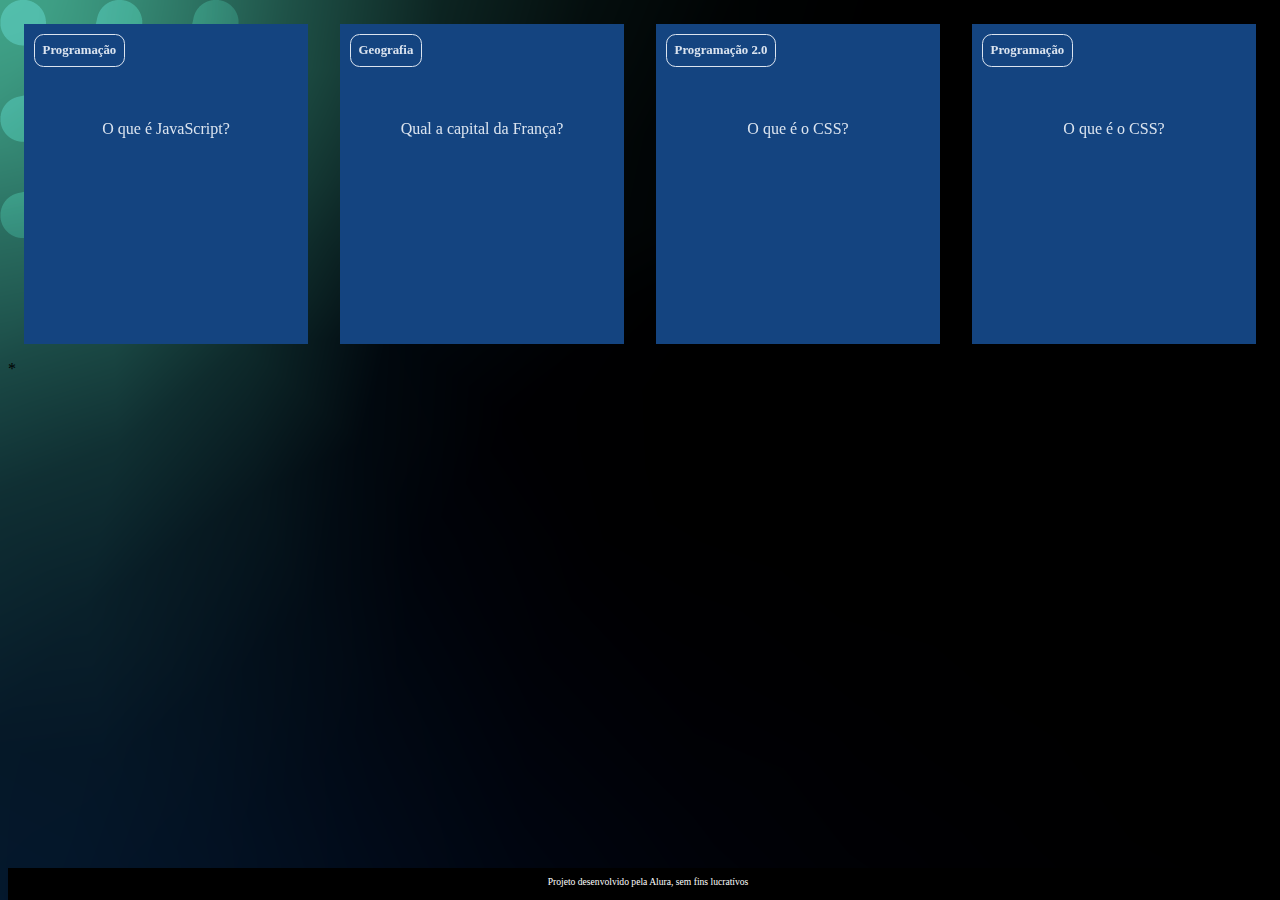
==== index.html @ 882c386a "sss" ====
<!DOCTYPE html>
<html lang="pt-br">
<head>
 <meta charset="UTF-8">
    <meta name="viewport" content="width=device-width, initial-scale=1.0">
      <link rel="stylesheet" href="assets/style.css">
     <title>Flashcard</title>    
     </head>
     <body>
      <main>
     <section id="container">
      <article class="cartao">
      <div class="cartao__conteudo">
         <h3>Programação</h3>
          <div class="cartao__conteudo__pergunta">
           <p>O que é JavaScript?</p>
            </div>
            <div class="cartao__conteudo__resposta">
            <p>O JavaScript é uma linguagem de programação</p>
             </div>
                </div>
             </article>
             <article class="cartao">
              <div class="cartao__conteudo">
                  <h3>Geografia</h3>
                  <div class="cartao__conteudo__pergunta">
                      <p>Qual a capital da França?</p>
                  </div>
                  <div class="cartao__conteudo__resposta">
                      <p>A capital da França é Paris</p>
                  </div>
              </div>
          </article>
            <article class="cartao">
             <div class="cartao__conteudo">
                 <h3>Programação 2.0</h3>
         <div class="cartao__conteudo__pergunta">
               <p>O que é o CSS?</p>
                 </div>
                 <div class="cartao__conteudo__resposta">
                <p>É uma linguagem de estilização</p>
                 </div>
                </div>
               </article>
                  <article class="cartao">
                    <div class="cartao__conteudo">
                     <h3>Programação</h3>
                     <div class="cartao__conteudo__pergunta">
                       <p>O que é o CSS?</p>
                       </div>
                         <div class="cartao__conteudo__resposta">
                       <p>É uma linguagem de estilização</p>
                        </div>
                           </div>
                            </article>
                             </section>
                           </main>
                              <footer>
                              <p>Projeto desenvolvido pela Alura, sem fins lucratívos</p>
                                </footer>
                                  </body>
                                     </html>*
---- assets/style.css ----
:root {
    --text-color: #DBE4EF;
    --card-front-color: #144480;
    --card-back-color: #00F4BF;
}

body{
    background: url('img/bg-desktop.webp');
    font-family: Bai Jamjuree;
}

#container {
    display: flex;
}

.cartao {
    margin: 1rem 1rem;
 
    height: 20rem;
    flex-grow: 1;
    flex-basis: calc(33% - 6rem);
}

.cartao__conteudo {
    background-color: var(--card-front-color);
    text-align: center;
    height: 100%;
    transform-style: preserve-3d;
    transition: transform 300ms ease-in-out;
}


.cartao__conteudo h3 {
    color: var(--text-color);
    border: 1px solid var(--text-color);
    text-align: left;
    padding: 0.5rem;
    position: absolute;
    margin: 0.6rem;
    border-radius: 0.6rem;
    font-size: 1vw;
    backface-visibility: hidden;
    }

.cartao__conteudo p {
    margin-top: 1rem;
    padding: 2rem;
    margin-top: 4rem;
}

.cartao__conteudo__pergunta p {
    color: var(--text-color);
    font-weight: 500;
}

.cartao__conteudo__resposta p {
    color: var(--card-back-color);
    font-weight: 700;
}

.cartao:hover .cartao__conteudo {
    transform: rotateY(180deg);
}

.cartao__conteudo__pergunta,
.cartao__conteudo__resposta{
    backface-visibility: hidden;
    position: absolute;
    height: 100%;
    width: 100%;
}

.cartao__conteudo__resposta {
    transform: rotateY(180deg);
}









footer {
    background-color: black;
    color: white;
    position: fixed;
    bottom: 0;
    width: 100%;
    height: 2rem;
}

footer p {
    text-align: center;
    font-size: 0.6rem;
    margin-top: 0.5rem;
}
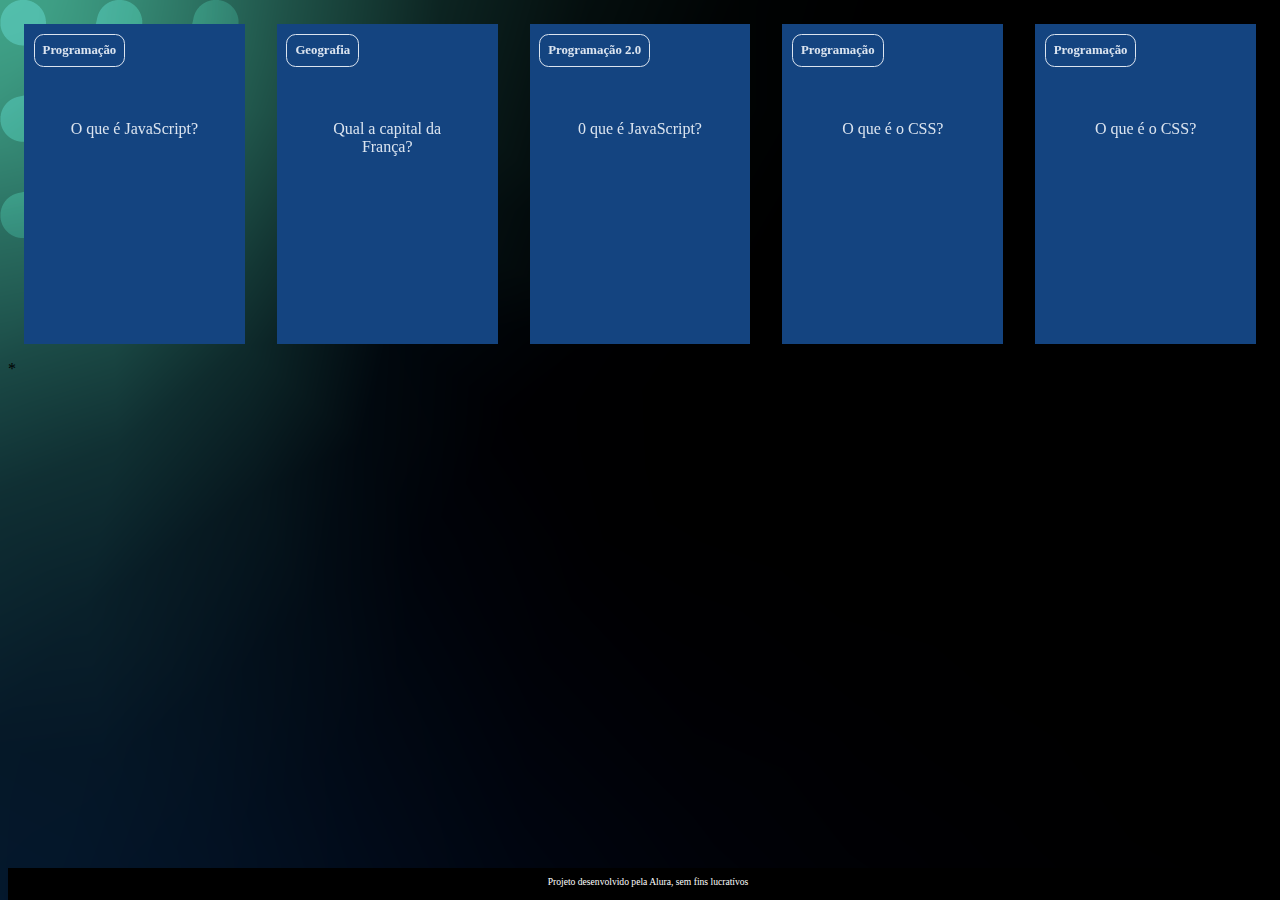
==== commit d1a3fade: "sss" ====
--- a/index.html
+++ b/index.html
@@ -31,9 +31,20 @@
                   </div>
               </div>
           </article>
+<article class="cartao">
+      <div class="cartao__conteudo">
+        <h3>Programação 2.0</h3>
+            <div class="cartao__conteudo__pergunta">
+              <p>0 que é JavaScript?</p>
+                  </div>
+                <div class="cartao__conteudo__resposta">
+                   <p>0 JavaScript é uma linguagem de programação</p>
+                     </div>
+                        </div>
+                         </article>
             <article class="cartao">
              <div class="cartao__conteudo">
-                 <h3>Programação 2.0</h3>
+                 <h3>Programação</h3>
          <div class="cartao__conteudo__pergunta">
                <p>O que é o CSS?</p>
                  </div>
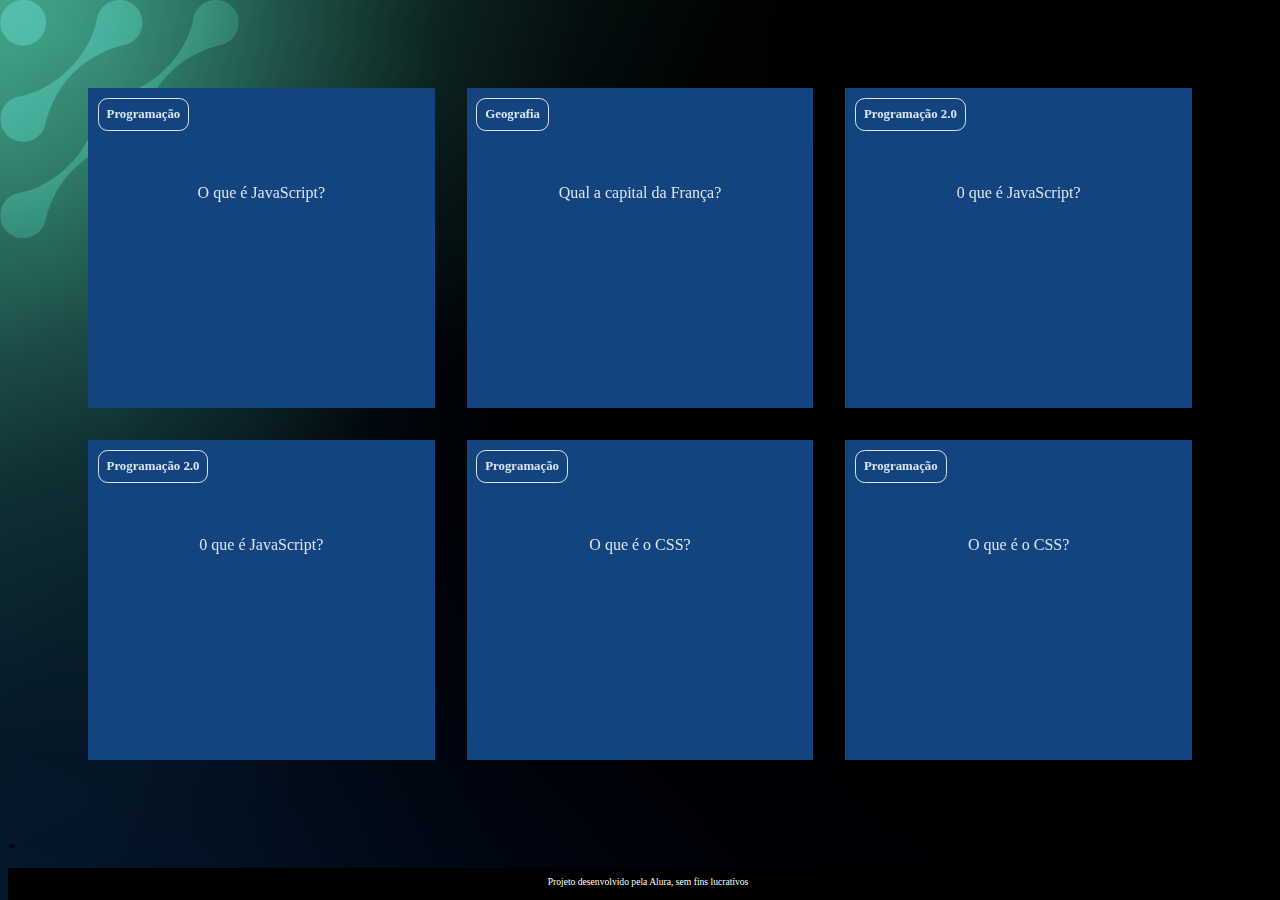
==== commit 81de8761: "ss" ====
--- a/index.html
+++ b/index.html
@@ -42,6 +42,17 @@
                      </div>
                         </div>
                          </article>
+                         <article class="cartao">
+                          <div class="cartao__conteudo">
+                              <h3>Programação 2.0</h3>
+                              <div class="cartao__conteudo__pergunta">
+                                  <p>0 que é JavaScript?</p>
+                              </div>
+                              <div class="cartao__conteudo__resposta">
+                                  <p>0 JavaScript é uma linguagem de programação</p>
+                              </div>
+                          </div>
+                      </article>
             <article class="cartao">
              <div class="cartao__conteudo">
                  <h3>Programação</h3>
--- a/assets/style.css
+++ b/assets/style.css
@@ -11,6 +11,9 @@
 
 #container {
     display: flex;
+    flex-wrap: wrap;
+    justify-content: space-between;
+         padding: 4rem;
 }
 
 .cartao {
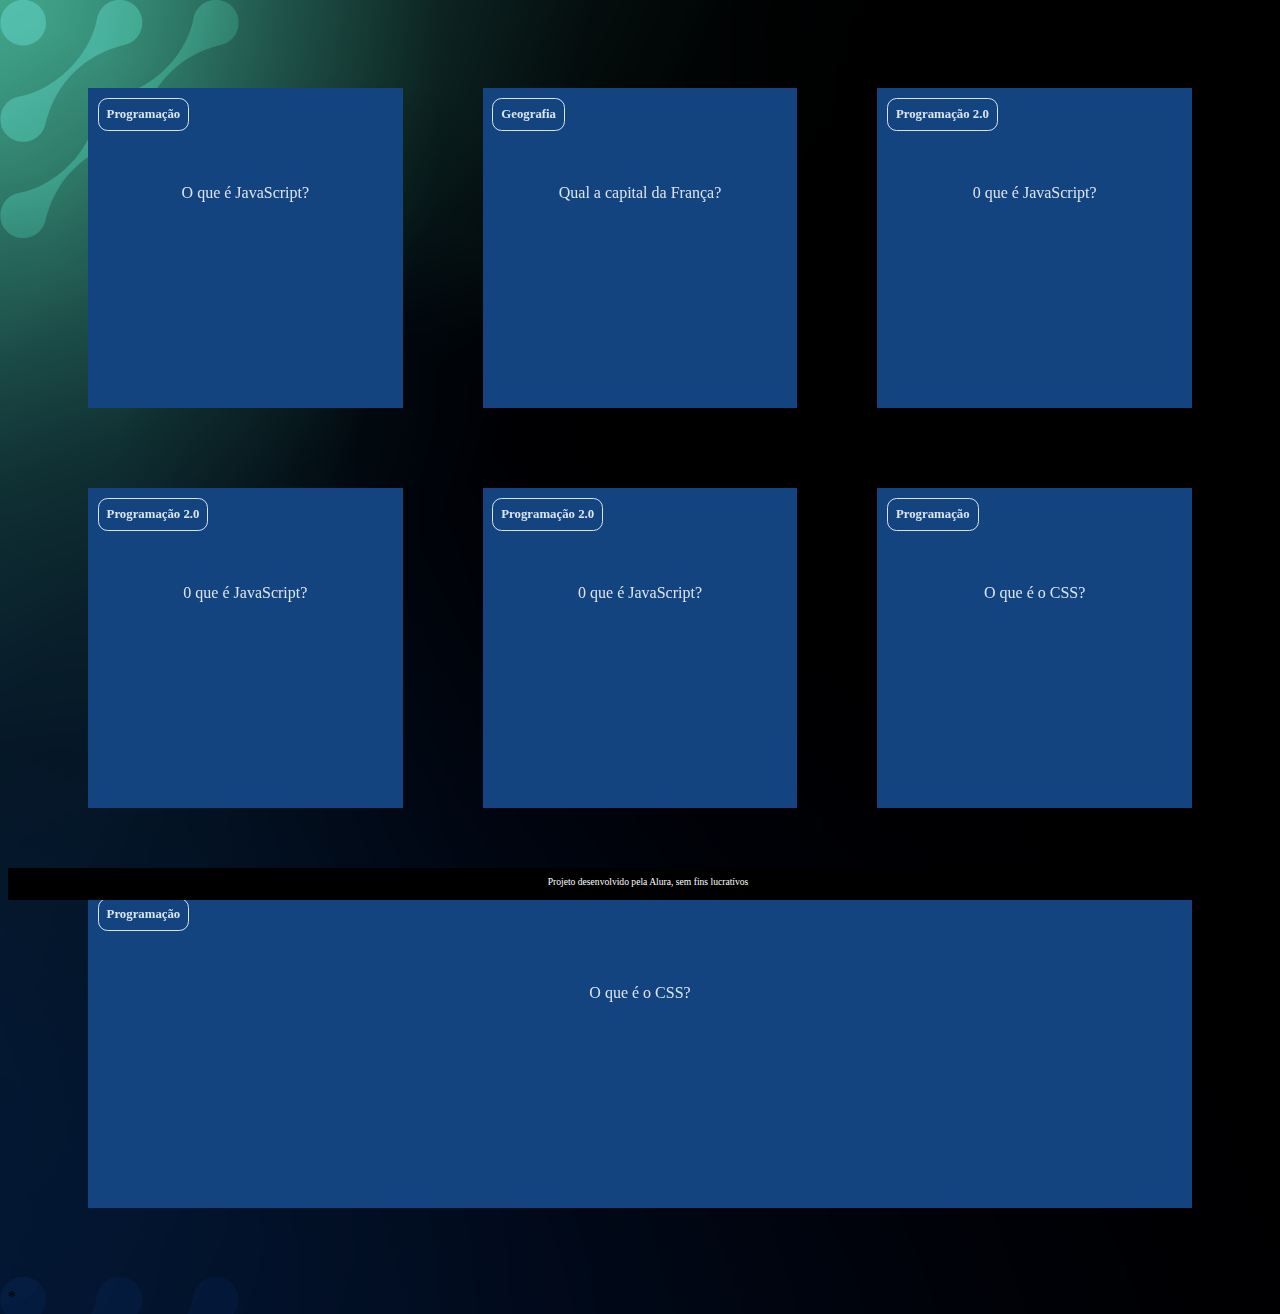
==== commit 224fd920: "ss" ====
--- a/index.html
+++ b/index.html
@@ -53,6 +53,17 @@
                               </div>
                           </div>
                       </article>
+                      <article class="cartao">
+                        <div class="cartao__conteudo">
+                            <h3>Programação 2.0</h3>
+                            <div class="cartao__conteudo__pergunta">
+                                <p>0 que é JavaScript?</p>
+                            </div>
+                            <div class="cartao__conteudo__resposta">
+                                <p>0 JavaScript é uma linguagem de programação</p>
+                            </div>
+                        </div>
+                    </article>
             <article class="cartao">
              <div class="cartao__conteudo">
                  <h3>Programação</h3>
--- a/assets/style.css
+++ b/assets/style.css
@@ -14,6 +14,7 @@
     flex-wrap: wrap;
     justify-content: space-between;
          padding: 4rem;
+         gap: 3rem;
 }
 
 .cartao {
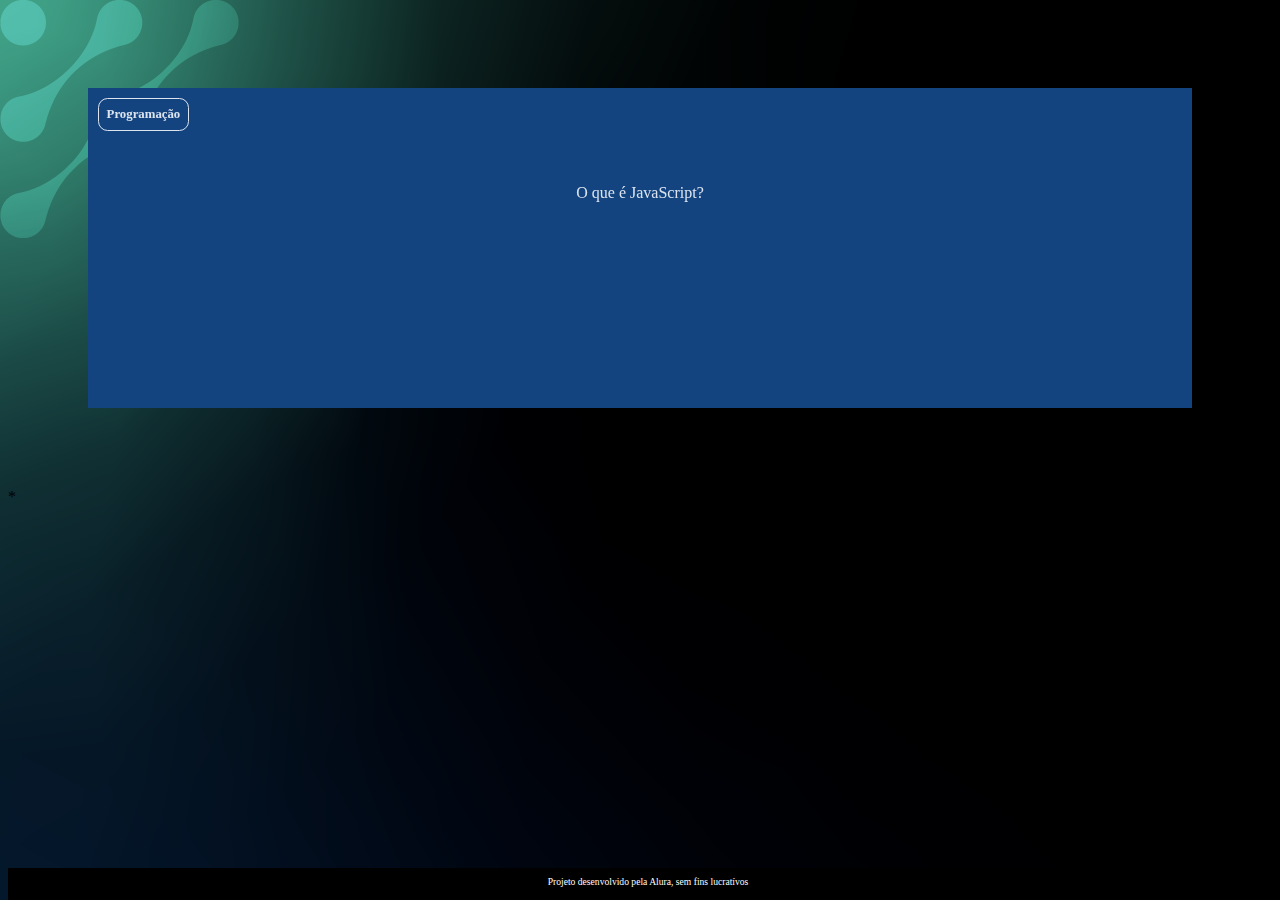
==== commit 0227b51d: "ss" ====
--- a/index.html
+++ b/index.html
@@ -20,72 +20,6 @@
              </div>
                 </div>
              </article>
-             <article class="cartao">
-              <div class="cartao__conteudo">
-                  <h3>Geografia</h3>
-                  <div class="cartao__conteudo__pergunta">
-                      <p>Qual a capital da França?</p>
-                  </div>
-                  <div class="cartao__conteudo__resposta">
-                      <p>A capital da França é Paris</p>
-                  </div>
-              </div>
-          </article>
-<article class="cartao">
-      <div class="cartao__conteudo">
-        <h3>Programação 2.0</h3>
-            <div class="cartao__conteudo__pergunta">
-              <p>0 que é JavaScript?</p>
-                  </div>
-                <div class="cartao__conteudo__resposta">
-                   <p>0 JavaScript é uma linguagem de programação</p>
-                     </div>
-                        </div>
-                         </article>
-                         <article class="cartao">
-                          <div class="cartao__conteudo">
-                              <h3>Programação 2.0</h3>
-                              <div class="cartao__conteudo__pergunta">
-                                  <p>0 que é JavaScript?</p>
-                              </div>
-                              <div class="cartao__conteudo__resposta">
-                                  <p>0 JavaScript é uma linguagem de programação</p>
-                              </div>
-                          </div>
-                      </article>
-                      <article class="cartao">
-                        <div class="cartao__conteudo">
-                            <h3>Programação 2.0</h3>
-                            <div class="cartao__conteudo__pergunta">
-                                <p>0 que é JavaScript?</p>
-                            </div>
-                            <div class="cartao__conteudo__resposta">
-                                <p>0 JavaScript é uma linguagem de programação</p>
-                            </div>
-                        </div>
-                    </article>
-            <article class="cartao">
-             <div class="cartao__conteudo">
-                 <h3>Programação</h3>
-         <div class="cartao__conteudo__pergunta">
-               <p>O que é o CSS?</p>
-                 </div>
-                 <div class="cartao__conteudo__resposta">
-                <p>É uma linguagem de estilização</p>
-                 </div>
-                </div>
-               </article>
-                  <article class="cartao">
-                    <div class="cartao__conteudo">
-                     <h3>Programação</h3>
-                     <div class="cartao__conteudo__pergunta">
-                       <p>O que é o CSS?</p>
-                       </div>
-                         <div class="cartao__conteudo__resposta">
-                       <p>É uma linguagem de estilização</p>
-                        </div>
-                           </div>
-                            </article>
                              </section>
                            </main>
                               <footer>
